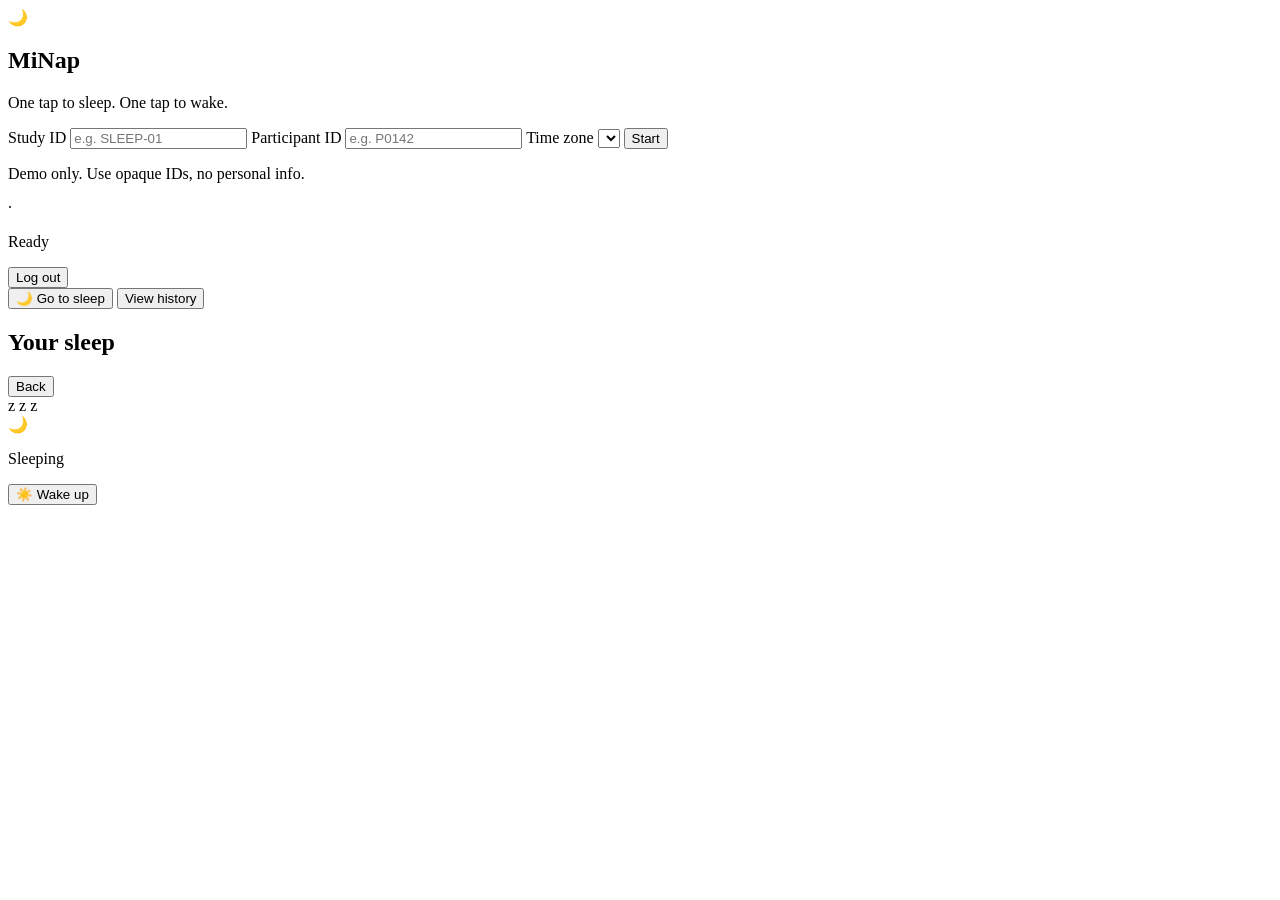
==== Index.html @ c03dfc06 "Initial Commit" ====
<!--
This file is part of MiNap Go
Index.html
Author(s): Gabriel Mongefranco
Created: 2026-07-09
Summary: Main HTML template for the MiNap Go web app UI (login, home, history, sleeping overlay).
Notes: See README file for documentation and full license information.

Copyright © 2026 The Regents of the University of Michigan

This program is free software: you can redistribute it and/or modify
it under the terms of the GNU General Public License as published by
the Free Software Foundation, either version 3 of the License, or (at your option) any later version.
This program is distributed in the hope that it will be useful,
but WITHOUT ANY WARRANTY; without even the implied warranty of
MERCHANTABILITY or FITNESS FOR A PARTICULAR PURPOSE. See the
GNU General Public License for more details.
You should have received a copy of the GNU General Public License along
with this program. If not, see <https://www.gnu.org/licenses/>.
-->
<!DOCTYPE html>
<html>
<head>
  <base target="_top">
  <?!= include('Stylesheet'); ?>
</head>
<body>
  <main class="card" role="main">

    <!-- LOGIN -->
    <section id="screen-login" class="screen">
      <div class="brand">
        <div class="brand-glyph">&#127769;</div>
        <h1>MiNap</h1>
        <p class="tagline">One tap to sleep. One tap to wake.</p>
      </div>

      <label class="field">
        <span>Study ID</span>
        <input id="in-study" type="text" inputmode="text" autocomplete="off" placeholder="e.g. SLEEP-01">
      </label>

      <label class="field">
        <span>Participant ID</span>
        <input id="in-part" type="text" inputmode="text" autocomplete="off" placeholder="e.g. P0142">
      </label>

      <label class="field">
        <span>Time zone</span>
        <select id="in-tz"></select>
      </label>

      <button id="btn-start" class="btn btn-primary">Start</button>
      <p class="note">Demo only. Use opaque IDs, no personal info.</p>
    </section>

    <!-- HOME (awake): only the Sleep action -->
    <section id="screen-home" class="screen hidden">
      <header class="home-head">
        <div>
          <p class="who"><span id="who-study"></span> &middot; <span id="who-part"></span></p>
          <p class="status" id="status-chip">Ready</p>
        </div>
        <button id="btn-logout" class="link">Log out</button>
      </header>

      <button id="btn-sleep" class="big big-sleep wide" aria-label="Go to sleep">
        <span class="big-glyph">&#127769;</span>
        <span class="big-label">Go to sleep</span>
      </button>

      <button id="btn-history" class="link center">View history</button>
    </section>

    <!-- HISTORY -->
    <section id="screen-history" class="screen hidden">
      <header class="home-head">
        <h2>Your sleep</h2>
        <button id="btn-back" class="link">Back</button>
      </header>
      <div id="history-list" class="history"></div>
    </section>

  </main>

  <!-- SLEEPING overlay: full screen, stays until Wake is tapped -->
  <div id="sleep-overlay" class="overlay hidden" role="dialog" aria-label="Sleeping">
    <span class="z z1">z</span>
    <span class="z z2">z</span>
    <span class="z z3">z</span>
    <div class="overlay-inner">
      <div class="overlay-glyph">&#127769;</div>
      <p class="overlay-title">Sleeping</p>
      <p id="asleep-since" class="overlay-sub"></p>
      <button id="btn-wake" class="big big-wake wide" aria-label="Wake up">
        <span class="big-glyph">&#9728;&#65039;</span>
        <span class="big-label">Wake up</span>
      </button>
    </div>
  </div>

  <div id="toast" class="toast hidden" role="status" aria-live="polite"></div>

  <?!= include('JavaScript'); ?>
</body>
</html>
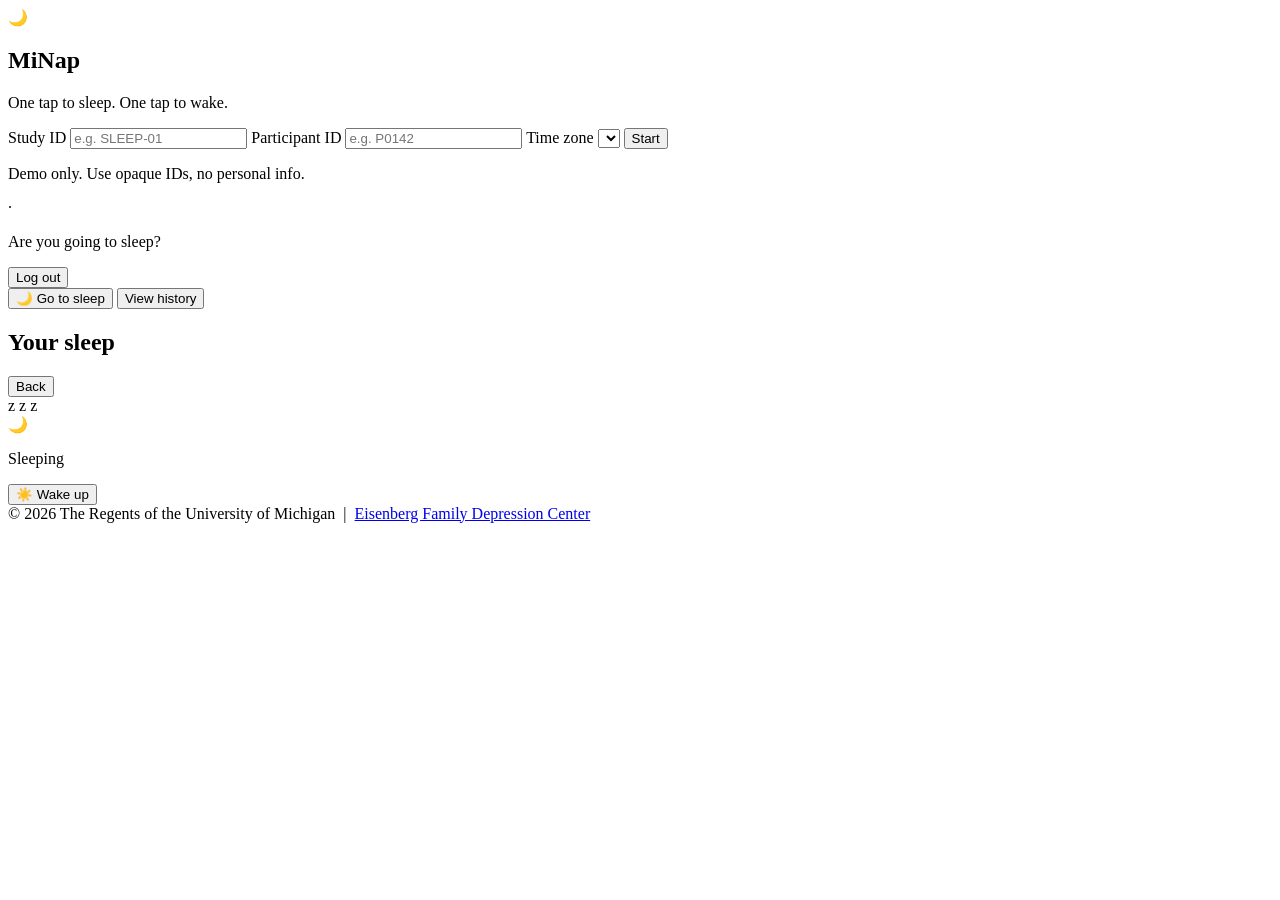
==== commit e396ca9a: "Prepare initial version Updated README.md and core UI to prepare for initial release.  Co-Authored-B" ====
--- a/Index.html
+++ b/Index.html
@@ -59,7 +59,7 @@
       <header class="home-head">
         <div>
           <p class="who"><span id="who-study"></span> &middot; <span id="who-part"></span></p>
-          <p class="status" id="status-chip">Ready</p>
+          <p class="status" id="status-chip">Are you going to sleep?</p>
         </div>
         <button id="btn-logout" class="link">Log out</button>
       </header>
@@ -102,5 +102,9 @@
   <div id="toast" class="toast hidden" role="status" aria-live="polite"></div>
 
   <?!= include('JavaScript'); ?>
+
+  <footer class="site-footer">
+    &copy; 2026 The Regents of the University of Michigan &nbsp;|&nbsp; <a href="https://depressioncenter.org" target="_blank" rel="noopener">Eisenberg Family Depression Center</a>
+  </footer>
 </body>
 </html>
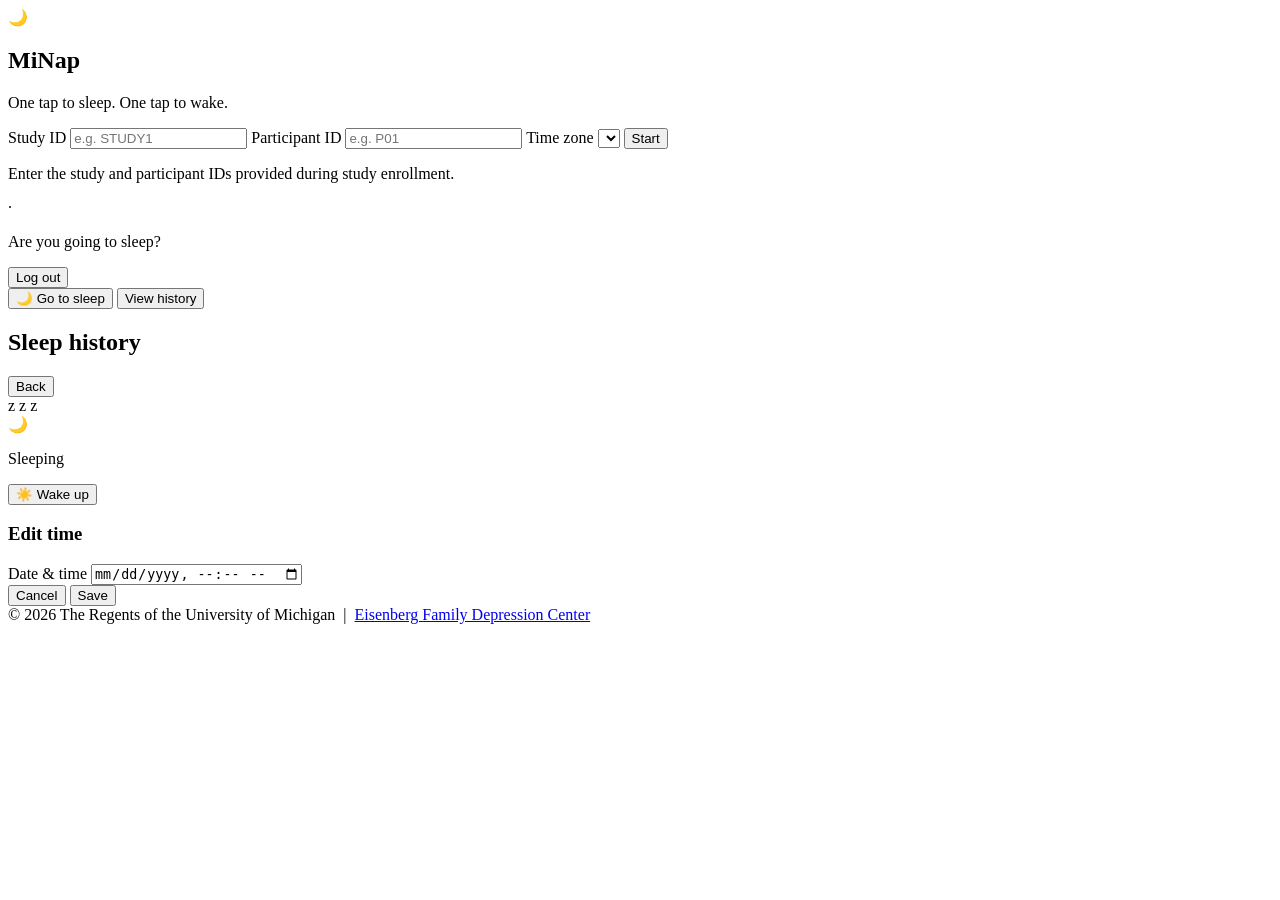
==== commit 5e20d766: "New security features New basic security feature, requiring the participant ID to be present in the " ====
--- a/Index.html
+++ b/Index.html
@@ -37,12 +37,12 @@
 
       <label class="field">
         <span>Study ID</span>
-        <input id="in-study" type="text" inputmode="text" autocomplete="off" placeholder="e.g. SLEEP-01">
+        <input id="in-study" type="text" inputmode="text" autocomplete="off" placeholder="e.g. STUDY1">
       </label>
 
       <label class="field">
         <span>Participant ID</span>
-        <input id="in-part" type="text" inputmode="text" autocomplete="off" placeholder="e.g. P0142">
+        <input id="in-part" type="text" inputmode="text" autocomplete="off" placeholder="e.g. P01">
       </label>
 
       <label class="field">
@@ -50,8 +50,11 @@
         <select id="in-tz"></select>
       </label>
 
-      <button id="btn-start" class="btn btn-primary">Start</button>
-      <p class="note">Demo only. Use opaque IDs, no personal info.</p>
+      <button id="btn-start" class="btn btn-primary" type="button">
+        <span id="btn-start-label">Start</span>
+        <span id="btn-start-spinner" class="spinner hidden" aria-hidden="true"></span>
+      </button>
+      <p class="note">Enter the study and participant IDs provided during study enrollment.</p>
     </section>
 
     <!-- HOME (awake): only the Sleep action -->
@@ -75,7 +78,7 @@
     <!-- HISTORY -->
     <section id="screen-history" class="screen hidden">
       <header class="home-head">
-        <h2>Your sleep</h2>
+        <h2>Sleep history</h2>
         <button id="btn-back" class="link">Back</button>
       </header>
       <div id="history-list" class="history"></div>
@@ -99,6 +102,21 @@
     </div>
   </div>
 
+  <!-- EDIT TIME modal: adjust a sleep/wake entry's date & time, within the edit window -->
+  <div id="edit-modal" class="modal hidden" role="dialog" aria-label="Edit time">
+    <div class="modal-card">
+      <h3 id="edit-modal-title">Edit time</h3>
+      <label class="field">
+        <span>Date &amp; time</span>
+        <input id="edit-datetime" type="datetime-local">
+      </label>
+      <div class="modal-actions">
+        <button id="btn-edit-cancel" class="link" type="button">Cancel</button>
+        <button id="btn-edit-save" class="btn btn-primary" type="button">Save</button>
+      </div>
+    </div>
+  </div>
+
   <div id="toast" class="toast hidden" role="status" aria-live="polite"></div>
 
   <?!= include('JavaScript'); ?>
